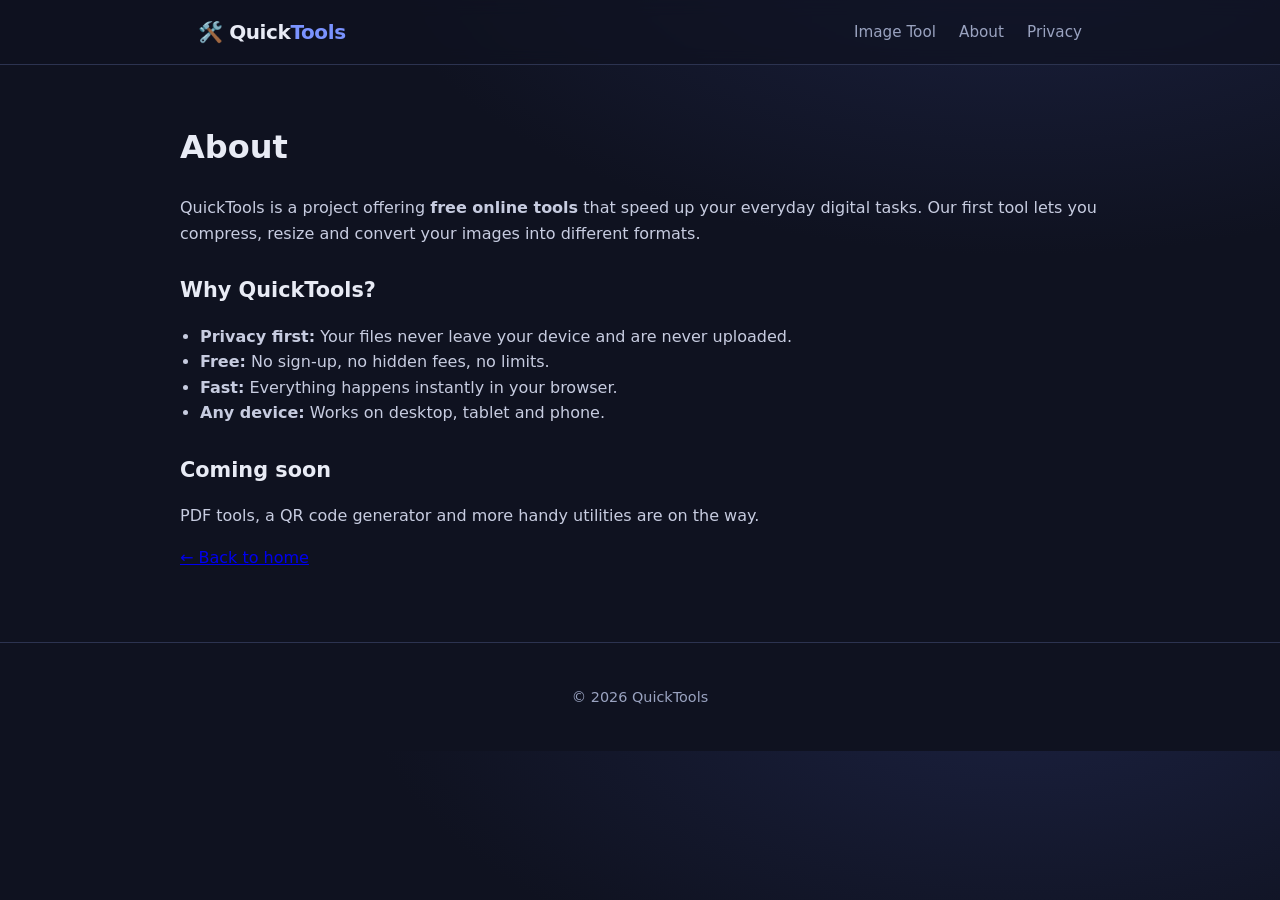
==== about.html @ f437619a "QuickTools: free in-browser image compressor/resizer/converter Co-Authored-By: Claude Opus 4.8 <nore" ====
<!DOCTYPE html>
<html lang="en">
<head>
  <meta charset="UTF-8" />
  <meta name="viewport" content="width=device-width, initial-scale=1.0" />
  <title>About | QuickTools</title>
  <meta name="description" content="QuickTools offers free online tools that make your everyday tasks easier. Fast, secure and runs in your browser." />
  <link rel="icon" href="data:image/svg+xml,<svg xmlns='http://www.w3.org/2000/svg' viewBox='0 0 100 100'><text y='.9em' font-size='90'>🛠️</text></svg>" />
  <link rel="stylesheet" href="styles.css" />
</head>
<body>
  <header class="site-header">
    <div class="container header-inner">
      <a class="logo" href="/">🛠️ Quick<span>Tools</span></a>
      <nav class="nav">
        <a href="/">Image Tool</a>
        <a href="about.html">About</a>
        <a href="privacy.html">Privacy</a>
      </nav>
    </div>
  </header>

  <main class="container content">
    <h1>About</h1>
    <p>
      QuickTools is a project offering <strong>free online tools</strong> that speed up your
      everyday digital tasks. Our first tool lets you compress, resize and convert your images
      into different formats.
    </p>

    <h2>Why QuickTools?</h2>
    <ul>
      <li><strong>Privacy first:</strong> Your files never leave your device and are never uploaded.</li>
      <li><strong>Free:</strong> No sign-up, no hidden fees, no limits.</li>
      <li><strong>Fast:</strong> Everything happens instantly in your browser.</li>
      <li><strong>Any device:</strong> Works on desktop, tablet and phone.</li>
    </ul>

    <h2>Coming soon</h2>
    <p>PDF tools, a QR code generator and more handy utilities are on the way.</p>

    <p><a href="/">← Back to home</a></p>
  </main>

  <footer class="site-footer">
    <div class="container">
      <p>© <span id="year"></span> QuickTools</p>
    </div>
  </footer>
  <script>document.getElementById("year").textContent = new Date().getFullYear();</script>
</body>
</html>
---- styles.css ----
:root {
  --bg: #0f1220;
  --surface: #181c2e;
  --surface-2: #20253c;
  --border: #2c3350;
  --text: #e8ebf5;
  --muted: #9aa3c0;
  --primary: #5b7cfa;
  --primary-2: #7a93ff;
  --accent: #34d399;
  --danger: #f87171;
  --radius: 14px;
  --shadow: 0 10px 30px rgba(0,0,0,.35);
}

* { box-sizing: border-box; }
html { scroll-behavior: smooth; }
body {
  margin: 0;
  font-family: system-ui, -apple-system, "Segoe UI", Roboto, Helvetica, Arial, sans-serif;
  background: radial-gradient(1200px 600px at 80% -10%, #1b2140 0%, var(--bg) 55%);
  color: var(--text);
  line-height: 1.6;
}

.container { width: 100%; max-width: 920px; margin: 0 auto; padding: 0 18px; }

/* Header */
.site-header {
  border-bottom: 1px solid var(--border);
  background: rgba(15,18,32,.7);
  backdrop-filter: blur(8px);
  position: sticky; top: 0; z-index: 20;
}
.header-inner { display: flex; align-items: center; justify-content: space-between; height: 64px; }
.logo { font-size: 1.25rem; font-weight: 800; color: var(--text); text-decoration: none; letter-spacing: -.02em; }
.logo span { color: var(--primary-2); }
.nav a { color: var(--muted); text-decoration: none; margin-left: 18px; font-size: .95rem; transition: color .15s; }
.nav a:hover { color: var(--text); }

/* Hero */
.hero { text-align: center; padding: 48px 0 24px; }
.hero h1 { font-size: clamp(1.6rem, 4vw, 2.4rem); margin: 0 0 12px; letter-spacing: -.02em; }
.subtitle { color: var(--muted); max-width: 640px; margin: 0 auto; font-size: 1.05rem; }
.subtitle strong { color: var(--text); }

/* Ad slots */
.ad-slot {
  min-height: 90px; margin: 22px 0; border: 1px dashed var(--border);
  border-radius: var(--radius); display: flex; align-items: center; justify-content: center;
  color: #555c7a; font-size: .85rem; background: rgba(255,255,255,.01);
}

/* Tool */
.tool {
  background: var(--surface); border: 1px solid var(--border);
  border-radius: var(--radius); padding: 22px; box-shadow: var(--shadow);
}
.controls { display: grid; grid-template-columns: repeat(auto-fit, minmax(180px, 1fr)); gap: 14px; margin-bottom: 18px; }
.control { display: flex; flex-direction: column; gap: 6px; }
.control label { font-size: .85rem; color: var(--muted); font-weight: 600; }
.control select, .control input[type="number"] {
  background: var(--surface-2); color: var(--text); border: 1px solid var(--border);
  border-radius: 10px; padding: 10px 12px; font-size: .95rem; outline: none;
}
.control select:focus, .control input:focus { border-color: var(--primary); }
.control input[type="range"] { accent-color: var(--primary); }
.control.hidden { display: none; }

/* Dropzone */
.dropzone {
  border: 2px dashed var(--border); border-radius: var(--radius);
  padding: 40px 20px; text-align: center; cursor: pointer;
  transition: border-color .15s, background .15s; background: var(--surface-2);
}
.dropzone:hover, .dropzone:focus, .dropzone.dragover { border-color: var(--primary); background: #232a45; outline: none; }
.dz-icon { font-size: 2.5rem; }
.dropzone p { margin: 6px 0; }
.dz-hint { color: var(--muted); font-size: .85rem; }

/* Actions */
.actions { display: flex; gap: 10px; flex-wrap: wrap; margin-top: 16px; }
.btn {
  border: 1px solid var(--border); background: var(--surface-2); color: var(--text);
  padding: 11px 18px; border-radius: 10px; font-size: .95rem; font-weight: 600;
  cursor: pointer; transition: transform .05s, background .15s, opacity .15s;
}
.btn:hover { background: #2a3150; }
.btn:active { transform: translateY(1px); }
.btn:disabled { opacity: .45; cursor: not-allowed; }
.btn-primary { background: var(--primary); border-color: var(--primary); color: #fff; }
.btn-primary:hover { background: var(--primary-2); }
.btn-ghost { background: transparent; }

/* Results */
.results { display: grid; grid-template-columns: repeat(auto-fill, minmax(220px, 1fr)); gap: 14px; margin-top: 20px; }
.result-card {
  background: var(--surface-2); border: 1px solid var(--border); border-radius: 12px;
  overflow: hidden; display: flex; flex-direction: column;
}
.result-card img { width: 100%; height: 140px; object-fit: cover; background: #0c0f1a; }
.result-body { padding: 12px; font-size: .85rem; }
.result-name { font-weight: 600; white-space: nowrap; overflow: hidden; text-overflow: ellipsis; }
.result-stats { color: var(--muted); margin: 6px 0 10px; }
.saving { color: var(--accent); font-weight: 700; }
.result-card .btn { width: 100%; text-align: center; padding: 8px; font-size: .85rem; }

.hidden { display: none !important; }

/* Content / SEO */
.content { padding: 36px 0; }
.content h2 { font-size: 1.3rem; margin: 28px 0 10px; }
.content p, .content li { color: #c7cce0; }
.content ul { padding-left: 20px; }
.faq details {
  background: var(--surface); border: 1px solid var(--border); border-radius: 10px;
  padding: 12px 16px; margin-bottom: 10px;
}
.faq summary { cursor: pointer; font-weight: 600; }
.faq details p { margin: 10px 0 0; color: var(--muted); }

/* Footer */
.site-footer { border-top: 1px solid var(--border); padding: 28px 0; margin-top: 20px; color: var(--muted); text-align: center; font-size: .9rem; }
.footer-links a { color: var(--muted); text-decoration: none; }
.footer-links a:hover { color: var(--text); }

@media (max-width: 480px) {
  .hero { padding: 32px 0 16px; }
  .nav a { margin-left: 12px; }
}
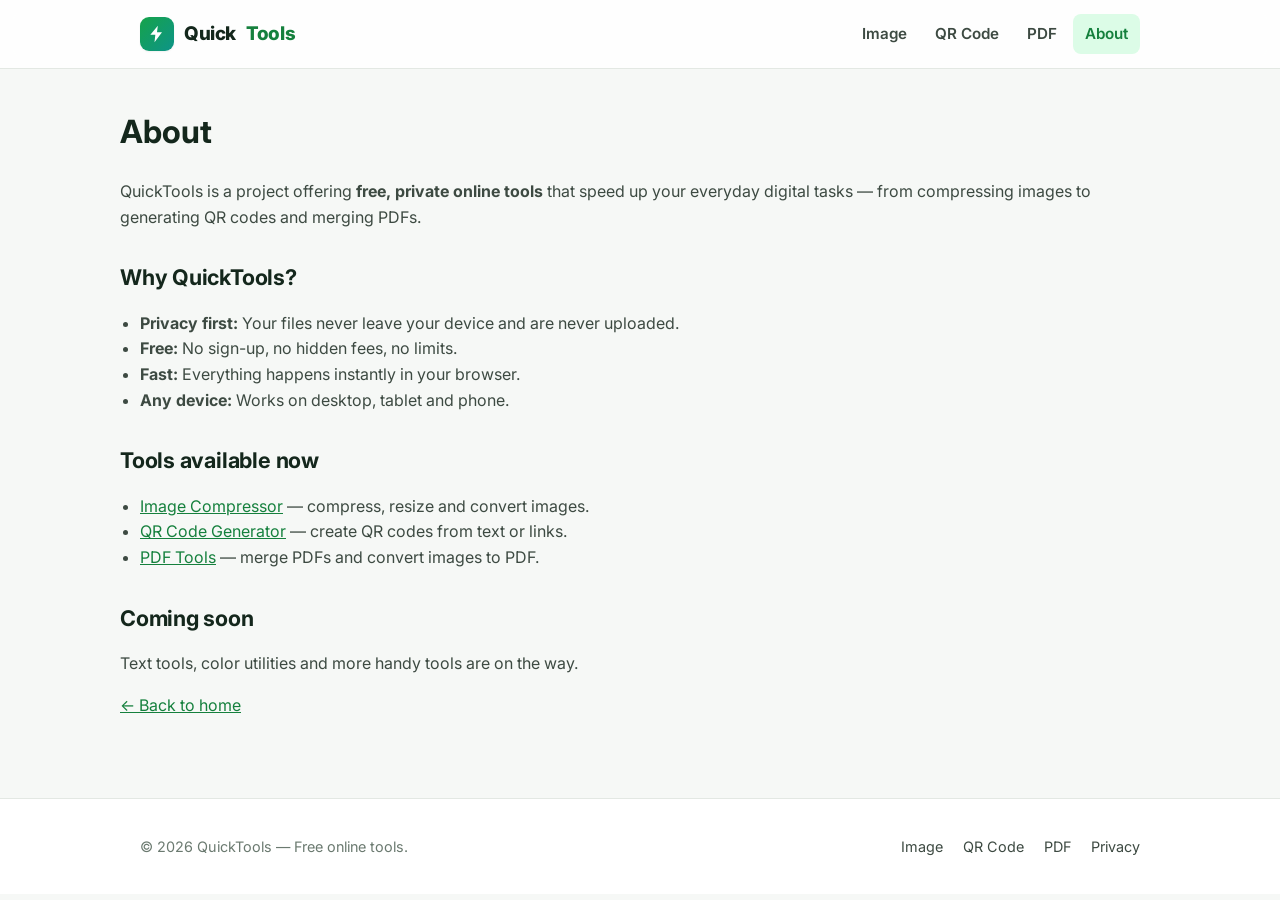
==== commit ba313904: "Redesign with original light theme; add QR + PDF tools, multi-tool layout Co-Authored-By: Claude Opu" ====
--- a/about.html
+++ b/about.html
@@ -4,18 +4,26 @@
   <meta charset="UTF-8" />
   <meta name="viewport" content="width=device-width, initial-scale=1.0" />
   <title>About | QuickTools</title>
-  <meta name="description" content="QuickTools offers free online tools that make your everyday tasks easier. Fast, secure and runs in your browser." />
-  <link rel="icon" href="data:image/svg+xml,<svg xmlns='http://www.w3.org/2000/svg' viewBox='0 0 100 100'><text y='.9em' font-size='90'>🛠️</text></svg>" />
+  <meta name="description" content="QuickTools offers free, private online tools — image compression, QR codes and PDF utilities — that run entirely in your browser." />
+  <link rel="canonical" href="https://guns0911.github.io/quicktools/about.html" />
+  <link rel="icon" href="data:image/svg+xml,<svg xmlns='http://www.w3.org/2000/svg' viewBox='0 0 24 24'><rect width='24' height='24' rx='6' fill='%2316a34a'/><path d='M13 4 6 13h5l-1 7 8-11h-5l1-5z' fill='white'/></svg>" />
+  <link rel="preconnect" href="https://fonts.googleapis.com" />
+  <link rel="preconnect" href="https://fonts.gstatic.com" crossorigin />
+  <link href="https://fonts.googleapis.com/css2?family=Inter:wght@400;500;600;700;800&display=swap" rel="stylesheet" />
   <link rel="stylesheet" href="styles.css" />
 </head>
 <body>
   <header class="site-header">
     <div class="container header-inner">
-      <a class="logo" href="/">🛠️ Quick<span>Tools</span></a>
+      <a class="logo" href="./">
+        <span class="mark"><svg viewBox="0 0 24 24" fill="currentColor"><path d="M13 2 4 13h6l-1 9 9-12h-6l1-8z"/></svg></span>
+        Quick<span>Tools</span>
+      </a>
       <nav class="nav">
-        <a href="/">Image Tool</a>
+        <a href="image.html">Image</a>
+        <a href="qr.html">QR Code</a>
+        <a href="pdf.html">PDF</a>
         <a href="about.html">About</a>
-        <a href="privacy.html">Privacy</a>
       </nav>
     </div>
   </header>
@@ -23,9 +31,8 @@
   <main class="container content">
     <h1>About</h1>
     <p>
-      QuickTools is a project offering <strong>free online tools</strong> that speed up your
-      everyday digital tasks. Our first tool lets you compress, resize and convert your images
-      into different formats.
+      QuickTools is a project offering <strong>free, private online tools</strong> that speed up
+      your everyday digital tasks — from compressing images to generating QR codes and merging PDFs.
     </p>
 
     <h2>Why QuickTools?</h2>
@@ -36,17 +43,30 @@
       <li><strong>Any device:</strong> Works on desktop, tablet and phone.</li>
     </ul>
 
+    <h2>Tools available now</h2>
+    <ul>
+      <li><a href="image.html">Image Compressor</a> — compress, resize and convert images.</li>
+      <li><a href="qr.html">QR Code Generator</a> — create QR codes from text or links.</li>
+      <li><a href="pdf.html">PDF Tools</a> — merge PDFs and convert images to PDF.</li>
+    </ul>
+
     <h2>Coming soon</h2>
-    <p>PDF tools, a QR code generator and more handy utilities are on the way.</p>
+    <p>Text tools, color utilities and more handy tools are on the way.</p>
 
-    <p><a href="/">← Back to home</a></p>
+    <p><a href="./">← Back to home</a></p>
   </main>
 
   <footer class="site-footer">
-    <div class="container">
-      <p>© <span id="year"></span> QuickTools</p>
+    <div class="container footer-inner">
+      <span>© <span data-year></span> QuickTools — Free online tools.</span>
+      <span class="footer-links">
+        <a href="image.html">Image</a>
+        <a href="qr.html">QR Code</a>
+        <a href="pdf.html">PDF</a>
+        <a href="privacy.html">Privacy</a>
+      </span>
     </div>
   </footer>
-  <script>document.getElementById("year").textContent = new Date().getFullYear();</script>
+  <script src="common.js"></script>
 </body>
 </html>
--- a/styles.css
+++ b/styles.css
@@ -1,130 +1,171 @@
+/* QuickTools — design system (original light theme) */
 :root {
-  --bg: #0f1220;
-  --surface: #181c2e;
-  --surface-2: #20253c;
-  --border: #2c3350;
-  --text: #e8ebf5;
-  --muted: #9aa3c0;
-  --primary: #5b7cfa;
-  --primary-2: #7a93ff;
-  --accent: #34d399;
-  --danger: #f87171;
-  --radius: 14px;
-  --shadow: 0 10px 30px rgba(0,0,0,.35);
+  --bg: #f6f8f6;
+  --surface: #ffffff;
+  --surface-soft: #f1f5f1;
+  --ink: #14271c;
+  --ink-soft: #3d4a42;
+  --muted: #6b7a70;
+  --border: #e3e8e3;
+  --brand: #16a34a;
+  --brand-dark: #15803d;
+  --brand-soft: #dcfce7;
+  --accent: #f59e0b;
+  --danger: #dc2626;
+  --radius: 16px;
+  --radius-sm: 10px;
+  --shadow-sm: 0 1px 2px rgba(20,39,28,.06);
+  --shadow: 0 8px 24px rgba(20,39,28,.08);
+  --shadow-lg: 0 16px 48px rgba(20,39,28,.12);
+  --maxw: 1040px;
 }
 
 * { box-sizing: border-box; }
-html { scroll-behavior: smooth; }
+html { scroll-behavior: smooth; -webkit-text-size-adjust: 100%; }
 body {
   margin: 0;
-  font-family: system-ui, -apple-system, "Segoe UI", Roboto, Helvetica, Arial, sans-serif;
-  background: radial-gradient(1200px 600px at 80% -10%, #1b2140 0%, var(--bg) 55%);
-  color: var(--text);
+  font-family: "Inter", system-ui, -apple-system, "Segoe UI", Roboto, sans-serif;
+  background: var(--bg);
+  color: var(--ink);
   line-height: 1.6;
+  -webkit-font-smoothing: antialiased;
 }
+a { color: var(--brand-dark); }
+.container { width: 100%; max-width: var(--maxw); margin: 0 auto; padding: 0 20px; }
+.muted { color: var(--muted); }
 
-.container { width: 100%; max-width: 920px; margin: 0 auto; padding: 0 18px; }
+/* ---------- Header ---------- */
+.site-header {
+  background: rgba(255,255,255,.85);
+  backdrop-filter: saturate(180%) blur(10px);
+  border-bottom: 1px solid var(--border);
+  position: sticky; top: 0; z-index: 30;
+}
+.header-inner { display: flex; align-items: center; justify-content: space-between; height: 68px; }
+.logo { display: inline-flex; align-items: center; gap: 10px; font-weight: 800; font-size: 1.18rem; color: var(--ink); text-decoration: none; letter-spacing: -.02em; }
+.logo .mark { width: 34px; height: 34px; border-radius: 9px; background: linear-gradient(135deg, var(--brand) 0%, #0d9488 100%); display: grid; place-items: center; color: #fff; box-shadow: var(--shadow-sm); }
+.logo .mark svg { width: 20px; height: 20px; }
+.logo span { color: var(--brand-dark); }
+.nav { display: flex; align-items: center; gap: 4px; }
+.nav a { color: var(--ink-soft); text-decoration: none; font-size: .95rem; font-weight: 600; padding: 8px 12px; border-radius: 8px; transition: background .15s, color .15s; }
+.nav a:hover { background: var(--surface-soft); color: var(--ink); }
+.nav a.active { color: var(--brand-dark); background: var(--brand-soft); }
 
-/* Header */
-.site-header {
-  border-bottom: 1px solid var(--border);
-  background: rgba(15,18,32,.7);
-  backdrop-filter: blur(8px);
-  position: sticky; top: 0; z-index: 20;
+/* ---------- Hero ---------- */
+.hero { text-align: center; padding: 64px 0 36px; }
+.hero .eyebrow { display: inline-block; font-size: .8rem; font-weight: 700; letter-spacing: .04em; text-transform: uppercase; color: var(--brand-dark); background: var(--brand-soft); padding: 6px 14px; border-radius: 999px; margin-bottom: 18px; }
+.hero h1 { font-size: clamp(1.9rem, 5vw, 3rem); line-height: 1.12; margin: 0 0 16px; letter-spacing: -.03em; }
+.hero h1 .hl { background: linear-gradient(120deg, var(--brand) 0%, #0d9488 100%); -webkit-background-clip: text; background-clip: text; color: transparent; }
+.hero .subtitle { color: var(--ink-soft); max-width: 620px; margin: 0 auto; font-size: 1.1rem; }
+.hero .cta-row { margin-top: 26px; display: flex; gap: 12px; justify-content: center; flex-wrap: wrap; }
+
+/* ---------- Tool grid (home) ---------- */
+.section-title { text-align: center; margin: 8px 0 6px; font-size: 1.5rem; letter-spacing: -.02em; }
+.section-sub { text-align: center; color: var(--muted); margin: 0 0 28px; }
+.tool-grid { display: grid; grid-template-columns: repeat(auto-fit, minmax(240px, 1fr)); gap: 18px; }
+.tool-card {
+  background: var(--surface); border: 1px solid var(--border); border-radius: var(--radius);
+  padding: 24px; text-decoration: none; color: inherit; box-shadow: var(--shadow-sm);
+  transition: transform .15s ease, box-shadow .15s ease, border-color .15s;
+  display: flex; flex-direction: column; gap: 10px;
 }
-.header-inner { display: flex; align-items: center; justify-content: space-between; height: 64px; }
-.logo { font-size: 1.25rem; font-weight: 800; color: var(--text); text-decoration: none; letter-spacing: -.02em; }
-.logo span { color: var(--primary-2); }
-.nav a { color: var(--muted); text-decoration: none; margin-left: 18px; font-size: .95rem; transition: color .15s; }
-.nav a:hover { color: var(--text); }
+.tool-card:hover { transform: translateY(-4px); box-shadow: var(--shadow-lg); border-color: #cfe9d8; }
+.tool-card .ticon { width: 48px; height: 48px; border-radius: 12px; background: var(--brand-soft); color: var(--brand-dark); display: grid; place-items: center; font-size: 1.5rem; }
+.tool-card h3 { margin: 6px 0 0; font-size: 1.15rem; }
+.tool-card p { margin: 0; color: var(--muted); font-size: .95rem; }
+.tool-card .go { margin-top: auto; color: var(--brand-dark); font-weight: 700; font-size: .9rem; }
+.tool-card.soon { opacity: .65; pointer-events: none; }
+.badge-soon { font-size: .7rem; font-weight: 700; color: var(--accent); border: 1px solid #fde68a; background: #fffbeb; padding: 2px 8px; border-radius: 999px; align-self: flex-start; }
 
-/* Hero */
-.hero { text-align: center; padding: 48px 0 24px; }
-.hero h1 { font-size: clamp(1.6rem, 4vw, 2.4rem); margin: 0 0 12px; letter-spacing: -.02em; }
-.subtitle { color: var(--muted); max-width: 640px; margin: 0 auto; font-size: 1.05rem; }
-.subtitle strong { color: var(--text); }
+/* ---------- Feature strip ---------- */
+.features { display: grid; grid-template-columns: repeat(auto-fit, minmax(200px, 1fr)); gap: 18px; margin: 14px 0; }
+.feature { background: var(--surface); border: 1px solid var(--border); border-radius: var(--radius); padding: 20px; }
+.feature .fi { font-size: 1.4rem; }
+.feature h4 { margin: 8px 0 4px; font-size: 1rem; }
+.feature p { margin: 0; color: var(--muted); font-size: .9rem; }
 
-/* Ad slots */
-.ad-slot {
-  min-height: 90px; margin: 22px 0; border: 1px dashed var(--border);
-  border-radius: var(--radius); display: flex; align-items: center; justify-content: center;
-  color: #555c7a; font-size: .85rem; background: rgba(255,255,255,.01);
+/* ---------- Page section spacing ---------- */
+.section { padding: 40px 0; }
+.section.alt { background: var(--surface-soft); border-top: 1px solid var(--border); border-bottom: 1px solid var(--border); }
+
+/* ---------- Ad slots ---------- */
+.ad-slot { min-height: 90px; margin: 26px 0; border: 1px dashed var(--border); border-radius: var(--radius); display: flex; align-items: center; justify-content: center; color: #aab4ac; font-size: .8rem; background: var(--surface); }
+
+/* ---------- Tool panel ---------- */
+.tool-head { text-align: center; padding: 48px 0 8px; }
+.tool-head h1 { font-size: clamp(1.6rem, 4vw, 2.2rem); margin: 0 0 10px; letter-spacing: -.02em; }
+.tool-head p { color: var(--ink-soft); max-width: 600px; margin: 0 auto; }
+.panel { background: var(--surface); border: 1px solid var(--border); border-radius: var(--radius); padding: 24px; box-shadow: var(--shadow); }
+
+.controls { display: grid; grid-template-columns: repeat(auto-fit, minmax(180px, 1fr)); gap: 16px; margin-bottom: 18px; }
+.control { display: flex; flex-direction: column; gap: 7px; }
+.control label { font-size: .82rem; color: var(--ink-soft); font-weight: 700; }
+.control select, .control input[type="text"], .control input[type="number"], .control textarea {
+  background: var(--surface); color: var(--ink); border: 1px solid var(--border);
+  border-radius: var(--radius-sm); padding: 11px 12px; font-size: .95rem; font-family: inherit; outline: none;
+  transition: border-color .15s, box-shadow .15s;
 }
-
-/* Tool */
-.tool {
-  background: var(--surface); border: 1px solid var(--border);
-  border-radius: var(--radius); padding: 22px; box-shadow: var(--shadow);
-}
-.controls { display: grid; grid-template-columns: repeat(auto-fit, minmax(180px, 1fr)); gap: 14px; margin-bottom: 18px; }
-.control { display: flex; flex-direction: column; gap: 6px; }
-.control label { font-size: .85rem; color: var(--muted); font-weight: 600; }
-.control select, .control input[type="number"] {
-  background: var(--surface-2); color: var(--text); border: 1px solid var(--border);
-  border-radius: 10px; padding: 10px 12px; font-size: .95rem; outline: none;
-}
-.control select:focus, .control input:focus { border-color: var(--primary); }
-.control input[type="range"] { accent-color: var(--primary); }
+.control textarea { resize: vertical; min-height: 96px; }
+.control select:focus, .control input:focus, .control textarea:focus { border-color: var(--brand); box-shadow: 0 0 0 3px var(--brand-soft); }
+.control input[type="range"] { accent-color: var(--brand); }
+.control input[type="color"] { width: 100%; height: 42px; border: 1px solid var(--border); border-radius: var(--radius-sm); background: var(--surface); cursor: pointer; padding: 4px; }
 .control.hidden { display: none; }
+.row { display: flex; gap: 14px; flex-wrap: wrap; }
+.row > .control { flex: 1; min-width: 140px; }
 
 /* Dropzone */
-.dropzone {
-  border: 2px dashed var(--border); border-radius: var(--radius);
-  padding: 40px 20px; text-align: center; cursor: pointer;
-  transition: border-color .15s, background .15s; background: var(--surface-2);
-}
-.dropzone:hover, .dropzone:focus, .dropzone.dragover { border-color: var(--primary); background: #232a45; outline: none; }
-.dz-icon { font-size: 2.5rem; }
+.dropzone { border: 2px dashed var(--border); border-radius: var(--radius); padding: 44px 20px; text-align: center; cursor: pointer; background: var(--surface-soft); transition: border-color .15s, background .15s; }
+.dropzone:hover, .dropzone:focus, .dropzone.dragover { border-color: var(--brand); background: var(--brand-soft); outline: none; }
+.dz-icon { font-size: 2.6rem; }
 .dropzone p { margin: 6px 0; }
 .dz-hint { color: var(--muted); font-size: .85rem; }
 
-/* Actions */
-.actions { display: flex; gap: 10px; flex-wrap: wrap; margin-top: 16px; }
-.btn {
-  border: 1px solid var(--border); background: var(--surface-2); color: var(--text);
-  padding: 11px 18px; border-radius: 10px; font-size: .95rem; font-weight: 600;
-  cursor: pointer; transition: transform .05s, background .15s, opacity .15s;
-}
-.btn:hover { background: #2a3150; }
+/* Buttons */
+.btn { border: 1px solid var(--border); background: var(--surface); color: var(--ink); padding: 12px 20px; border-radius: var(--radius-sm); font-size: .95rem; font-weight: 700; font-family: inherit; cursor: pointer; transition: transform .05s, background .15s, box-shadow .15s, opacity .15s; text-decoration: none; display: inline-flex; align-items: center; gap: 8px; }
+.btn:hover { background: var(--surface-soft); }
 .btn:active { transform: translateY(1px); }
 .btn:disabled { opacity: .45; cursor: not-allowed; }
-.btn-primary { background: var(--primary); border-color: var(--primary); color: #fff; }
-.btn-primary:hover { background: var(--primary-2); }
-.btn-ghost { background: transparent; }
+.btn-primary { background: var(--brand); border-color: var(--brand); color: #fff; box-shadow: var(--shadow-sm); }
+.btn-primary:hover { background: var(--brand-dark); }
+.btn-ghost { background: transparent; border-color: transparent; color: var(--ink-soft); }
+.btn-lg { padding: 14px 26px; font-size: 1rem; }
+.actions { display: flex; gap: 10px; flex-wrap: wrap; margin-top: 18px; }
 
 /* Results */
-.results { display: grid; grid-template-columns: repeat(auto-fill, minmax(220px, 1fr)); gap: 14px; margin-top: 20px; }
-.result-card {
-  background: var(--surface-2); border: 1px solid var(--border); border-radius: 12px;
-  overflow: hidden; display: flex; flex-direction: column;
-}
-.result-card img { width: 100%; height: 140px; object-fit: cover; background: #0c0f1a; }
-.result-body { padding: 12px; font-size: .85rem; }
-.result-name { font-weight: 600; white-space: nowrap; overflow: hidden; text-overflow: ellipsis; }
-.result-stats { color: var(--muted); margin: 6px 0 10px; }
-.saving { color: var(--accent); font-weight: 700; }
-.result-card .btn { width: 100%; text-align: center; padding: 8px; font-size: .85rem; }
+.results { display: grid; grid-template-columns: repeat(auto-fill, minmax(220px, 1fr)); gap: 16px; margin-top: 22px; }
+.result-card { background: var(--surface); border: 1px solid var(--border); border-radius: 12px; overflow: hidden; display: flex; flex-direction: column; box-shadow: var(--shadow-sm); }
+.result-card img { width: 100%; height: 150px; object-fit: cover; background: var(--surface-soft); }
+.result-body { padding: 14px; font-size: .85rem; }
+.result-name { font-weight: 700; white-space: nowrap; overflow: hidden; text-overflow: ellipsis; }
+.result-stats { color: var(--muted); margin: 6px 0 12px; }
+.saving { color: var(--brand-dark); font-weight: 800; }
+.result-card .btn { width: 100%; justify-content: center; padding: 9px; font-size: .85rem; }
+
+/* QR output */
+.qr-output { display: flex; flex-direction: column; align-items: center; gap: 16px; margin-top: 22px; }
+.qr-frame { background: #fff; border: 1px solid var(--border); border-radius: var(--radius); padding: 20px; box-shadow: var(--shadow-sm); }
+.qr-frame canvas, .qr-frame img { display: block; }
 
 .hidden { display: none !important; }
 
-/* Content / SEO */
-.content { padding: 36px 0; }
-.content h2 { font-size: 1.3rem; margin: 28px 0 10px; }
-.content p, .content li { color: #c7cce0; }
+/* ---------- Content / SEO / FAQ ---------- */
+.content { padding: 16px 0 40px; }
+.content h2 { font-size: 1.35rem; margin: 30px 0 10px; letter-spacing: -.01em; }
+.content p, .content li { color: var(--ink-soft); }
 .content ul { padding-left: 20px; }
-.faq details {
-  background: var(--surface); border: 1px solid var(--border); border-radius: 10px;
-  padding: 12px 16px; margin-bottom: 10px;
-}
-.faq summary { cursor: pointer; font-weight: 600; }
+.faq details { background: var(--surface); border: 1px solid var(--border); border-radius: 12px; padding: 14px 18px; margin-bottom: 10px; box-shadow: var(--shadow-sm); }
+.faq summary { cursor: pointer; font-weight: 700; }
 .faq details p { margin: 10px 0 0; color: var(--muted); }
 
-/* Footer */
-.site-footer { border-top: 1px solid var(--border); padding: 28px 0; margin-top: 20px; color: var(--muted); text-align: center; font-size: .9rem; }
-.footer-links a { color: var(--muted); text-decoration: none; }
-.footer-links a:hover { color: var(--text); }
+/* ---------- Footer ---------- */
+.site-footer { border-top: 1px solid var(--border); background: var(--surface); padding: 36px 0; margin-top: 24px; }
+.footer-inner { display: flex; justify-content: space-between; align-items: center; gap: 16px; flex-wrap: wrap; color: var(--muted); font-size: .9rem; }
+.footer-links a { color: var(--ink-soft); text-decoration: none; margin-left: 16px; }
+.footer-links a:hover { color: var(--brand-dark); }
 
-@media (max-width: 480px) {
-  .hero { padding: 32px 0 16px; }
-  .nav a { margin-left: 12px; }
+@media (max-width: 560px) {
+  .hero { padding: 44px 0 24px; }
+  .nav a { padding: 8px 9px; font-size: .9rem; }
+  .footer-inner { flex-direction: column; text-align: center; }
+  .footer-links a { margin: 0 8px; }
 }
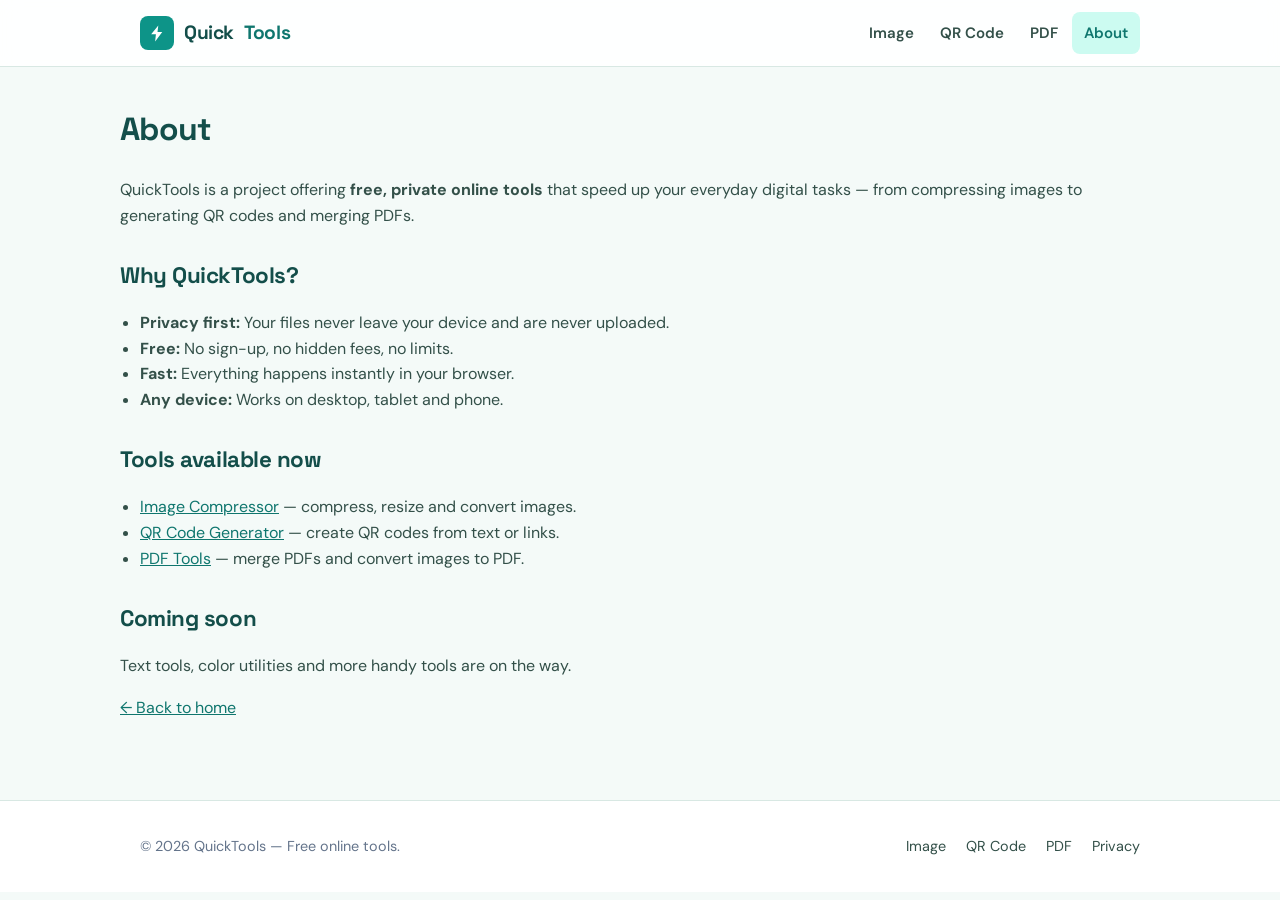
==== commit 8ae0891d: "Revamp design per UI/UX Pro Max: teal+orange palette, Space Grotesk/DM Sans, SVG icons, flat style C" ====
--- a/about.html
+++ b/about.html
@@ -6,10 +6,10 @@
   <title>About | QuickTools</title>
   <meta name="description" content="QuickTools offers free, private online tools — image compression, QR codes and PDF utilities — that run entirely in your browser." />
   <link rel="canonical" href="https://guns0911.github.io/quicktools/about.html" />
-  <link rel="icon" href="data:image/svg+xml,<svg xmlns='http://www.w3.org/2000/svg' viewBox='0 0 24 24'><rect width='24' height='24' rx='6' fill='%2316a34a'/><path d='M13 4 6 13h5l-1 7 8-11h-5l1-5z' fill='white'/></svg>" />
+  <link rel="icon" href="data:image/svg+xml,<svg xmlns='http://www.w3.org/2000/svg' viewBox='0 0 24 24'><rect width='24' height='24' rx='6' fill='%230d9488'/><path d='M13 4 6 13h5l-1 7 8-11h-5l1-5z' fill='white'/></svg>" />
   <link rel="preconnect" href="https://fonts.googleapis.com" />
   <link rel="preconnect" href="https://fonts.gstatic.com" crossorigin />
-  <link href="https://fonts.googleapis.com/css2?family=Inter:wght@400;500;600;700;800&display=swap" rel="stylesheet" />
+  <link href="https://fonts.googleapis.com/css2?family=DM+Sans:wght@400;500;700&family=Space+Grotesk:wght@500;600;700&display=swap" rel="stylesheet" />
   <link rel="stylesheet" href="styles.css" />
 </head>
 <body>
--- a/styles.css
+++ b/styles.css
@@ -1,101 +1,121 @@
-/* QuickTools — design system (original light theme) */
+/* QuickTools — design system
+   Grounded in UI/UX Pro Max recommendations for "Productivity Tool":
+   Style: Flat Design + Micro-interactions + Minimalism
+   Color: Teal focus (#0D9488) + action orange (#EA580C)
+   Type:  Space Grotesk (headings) + DM Sans (body) — "Tech Startup" pairing
+*/
 :root {
-  --bg: #f6f8f6;
+  --font-head: "Space Grotesk", system-ui, -apple-system, "Segoe UI", sans-serif;
+  --font-body: "DM Sans", system-ui, -apple-system, "Segoe UI", Roboto, sans-serif;
+
+  --bg: #f4faf8;
   --surface: #ffffff;
-  --surface-soft: #f1f5f1;
-  --ink: #14271c;
-  --ink-soft: #3d4a42;
-  --muted: #6b7a70;
-  --border: #e3e8e3;
-  --brand: #16a34a;
-  --brand-dark: #15803d;
-  --brand-soft: #dcfce7;
-  --accent: #f59e0b;
+  --surface-soft: #e8f1f4;
+  --ink: #134e4a;
+  --ink-soft: #335049;
+  --muted: #64748b;
+  --border: #d8e8e3;
+
+  --brand: #0d9488;
+  --brand-dark: #0f766e;
+  --brand-soft: #ccfbf1;
+
+  --accent: #ea580c;
+  --accent-dark: #c2410c;
+  --accent-soft: #ffedd5;
+
   --danger: #dc2626;
-  --radius: 16px;
-  --radius-sm: 10px;
-  --shadow-sm: 0 1px 2px rgba(20,39,28,.06);
-  --shadow: 0 8px 24px rgba(20,39,28,.08);
-  --shadow-lg: 0 16px 48px rgba(20,39,28,.12);
+
+  --radius: 14px;
+  --radius-sm: 9px;
+  /* Flat design: minimal, functional elevation only */
+  --shadow-sm: 0 1px 2px rgba(19,78,74,.06);
+  --shadow: 0 6px 18px rgba(19,78,74,.07);
+  --shadow-lg: 0 14px 40px rgba(19,78,74,.10);
   --maxw: 1040px;
+  --ease: 180ms cubic-bezier(.2,.7,.3,1);
 }
 
 * { box-sizing: border-box; }
 html { scroll-behavior: smooth; -webkit-text-size-adjust: 100%; }
 body {
   margin: 0;
-  font-family: "Inter", system-ui, -apple-system, "Segoe UI", Roboto, sans-serif;
+  font-family: var(--font-body);
   background: var(--bg);
   color: var(--ink);
   line-height: 1.6;
   -webkit-font-smoothing: antialiased;
 }
+h1, h2, h3, h4, .logo, .section-title { font-family: var(--font-head); font-weight: 700; letter-spacing: -.02em; }
 a { color: var(--brand-dark); }
 .container { width: 100%; max-width: var(--maxw); margin: 0 auto; padding: 0 20px; }
 .muted { color: var(--muted); }
 
 /* ---------- Header ---------- */
 .site-header {
-  background: rgba(255,255,255,.85);
+  background: rgba(255,255,255,.88);
   backdrop-filter: saturate(180%) blur(10px);
   border-bottom: 1px solid var(--border);
   position: sticky; top: 0; z-index: 30;
 }
-.header-inner { display: flex; align-items: center; justify-content: space-between; height: 68px; }
-.logo { display: inline-flex; align-items: center; gap: 10px; font-weight: 800; font-size: 1.18rem; color: var(--ink); text-decoration: none; letter-spacing: -.02em; }
-.logo .mark { width: 34px; height: 34px; border-radius: 9px; background: linear-gradient(135deg, var(--brand) 0%, #0d9488 100%); display: grid; place-items: center; color: #fff; box-shadow: var(--shadow-sm); }
-.logo .mark svg { width: 20px; height: 20px; }
+.header-inner { display: flex; align-items: center; justify-content: space-between; height: 66px; }
+.logo { display: inline-flex; align-items: center; gap: 10px; font-size: 1.2rem; color: var(--ink); text-decoration: none; }
+.logo .mark { width: 34px; height: 34px; border-radius: 8px; background: var(--brand); display: grid; place-items: center; color: #fff; }
+.logo .mark svg { width: 19px; height: 19px; }
 .logo span { color: var(--brand-dark); }
-.nav { display: flex; align-items: center; gap: 4px; }
-.nav a { color: var(--ink-soft); text-decoration: none; font-size: .95rem; font-weight: 600; padding: 8px 12px; border-radius: 8px; transition: background .15s, color .15s; }
+.nav { display: flex; align-items: center; gap: 2px; }
+.nav a { color: var(--ink-soft); text-decoration: none; font-size: .94rem; font-weight: 600; padding: 9px 12px; border-radius: 8px; transition: background var(--ease), color var(--ease); }
 .nav a:hover { background: var(--surface-soft); color: var(--ink); }
 .nav a.active { color: var(--brand-dark); background: var(--brand-soft); }
 
 /* ---------- Hero ---------- */
-.hero { text-align: center; padding: 64px 0 36px; }
-.hero .eyebrow { display: inline-block; font-size: .8rem; font-weight: 700; letter-spacing: .04em; text-transform: uppercase; color: var(--brand-dark); background: var(--brand-soft); padding: 6px 14px; border-radius: 999px; margin-bottom: 18px; }
-.hero h1 { font-size: clamp(1.9rem, 5vw, 3rem); line-height: 1.12; margin: 0 0 16px; letter-spacing: -.03em; }
-.hero h1 .hl { background: linear-gradient(120deg, var(--brand) 0%, #0d9488 100%); -webkit-background-clip: text; background-clip: text; color: transparent; }
-.hero .subtitle { color: var(--ink-soft); max-width: 620px; margin: 0 auto; font-size: 1.1rem; }
-.hero .cta-row { margin-top: 26px; display: flex; gap: 12px; justify-content: center; flex-wrap: wrap; }
+.hero { text-align: center; padding: 66px 0 36px; }
+.hero .eyebrow { display: inline-flex; align-items: center; gap: 7px; font-size: .78rem; font-weight: 700; letter-spacing: .03em; text-transform: uppercase; color: var(--brand-dark); background: var(--brand-soft); padding: 6px 14px; border-radius: 999px; margin-bottom: 18px; }
+.hero h1 { font-size: clamp(2rem, 5.5vw, 3.1rem); line-height: 1.1; margin: 0 0 16px; }
+.hero h1 .hl { color: var(--brand); }
+.hero .subtitle { color: var(--ink-soft); max-width: 600px; margin: 0 auto; font-size: 1.08rem; }
+.hero .cta-row { margin-top: 28px; display: flex; gap: 12px; justify-content: center; flex-wrap: wrap; }
 
 /* ---------- Tool grid (home) ---------- */
-.section-title { text-align: center; margin: 8px 0 6px; font-size: 1.5rem; letter-spacing: -.02em; }
-.section-sub { text-align: center; color: var(--muted); margin: 0 0 28px; }
+.section-title { text-align: center; margin: 8px 0 6px; font-size: 1.55rem; }
+.section-sub { text-align: center; color: var(--muted); margin: 0 0 30px; }
 .tool-grid { display: grid; grid-template-columns: repeat(auto-fit, minmax(240px, 1fr)); gap: 18px; }
 .tool-card {
   background: var(--surface); border: 1px solid var(--border); border-radius: var(--radius);
   padding: 24px; text-decoration: none; color: inherit; box-shadow: var(--shadow-sm);
-  transition: transform .15s ease, box-shadow .15s ease, border-color .15s;
+  transition: transform var(--ease), box-shadow var(--ease), border-color var(--ease);
   display: flex; flex-direction: column; gap: 10px;
 }
-.tool-card:hover { transform: translateY(-4px); box-shadow: var(--shadow-lg); border-color: #cfe9d8; }
-.tool-card .ticon { width: 48px; height: 48px; border-radius: 12px; background: var(--brand-soft); color: var(--brand-dark); display: grid; place-items: center; font-size: 1.5rem; }
-.tool-card h3 { margin: 6px 0 0; font-size: 1.15rem; }
-.tool-card p { margin: 0; color: var(--muted); font-size: .95rem; }
-.tool-card .go { margin-top: auto; color: var(--brand-dark); font-weight: 700; font-size: .9rem; }
-.tool-card.soon { opacity: .65; pointer-events: none; }
-.badge-soon { font-size: .7rem; font-weight: 700; color: var(--accent); border: 1px solid #fde68a; background: #fffbeb; padding: 2px 8px; border-radius: 999px; align-self: flex-start; }
+.tool-card:hover { transform: translateY(-3px); box-shadow: var(--shadow); border-color: var(--brand); }
+.tool-card .ticon { width: 48px; height: 48px; border-radius: 11px; background: var(--brand-soft); color: var(--brand-dark); display: grid; place-items: center; }
+.tool-card .ticon svg { width: 26px; height: 26px; }
+.tool-card h3 { margin: 6px 0 0; font-size: 1.16rem; }
+.tool-card p { margin: 0; color: var(--muted); font-size: .94rem; }
+.tool-card .go { margin-top: auto; color: var(--accent-dark); font-weight: 700; font-size: .9rem; }
+.tool-card.soon { opacity: .7; pointer-events: none; }
+.tool-card.soon .ticon { background: var(--surface-soft); color: var(--muted); }
+.badge-soon { font-size: .68rem; font-weight: 700; color: var(--accent-dark); border: 1px solid var(--accent-soft); background: #fff7ed; padding: 2px 9px; border-radius: 999px; align-self: flex-start; }
 
 /* ---------- Feature strip ---------- */
 .features { display: grid; grid-template-columns: repeat(auto-fit, minmax(200px, 1fr)); gap: 18px; margin: 14px 0; }
-.feature { background: var(--surface); border: 1px solid var(--border); border-radius: var(--radius); padding: 20px; }
-.feature .fi { font-size: 1.4rem; }
-.feature h4 { margin: 8px 0 4px; font-size: 1rem; }
+.feature { background: var(--surface); border: 1px solid var(--border); border-radius: var(--radius); padding: 22px; }
+.feature .fi { width: 38px; height: 38px; border-radius: 10px; background: var(--accent-soft); color: var(--accent-dark); display: grid; place-items: center; }
+.feature .fi svg { width: 21px; height: 21px; }
+.feature h4 { margin: 12px 0 4px; font-size: 1rem; }
 .feature p { margin: 0; color: var(--muted); font-size: .9rem; }
 
-/* ---------- Page section spacing ---------- */
-.section { padding: 40px 0; }
+/* ---------- Sections ---------- */
+.section { padding: 42px 0; }
 .section.alt { background: var(--surface-soft); border-top: 1px solid var(--border); border-bottom: 1px solid var(--border); }
 
 /* ---------- Ad slots ---------- */
-.ad-slot { min-height: 90px; margin: 26px 0; border: 1px dashed var(--border); border-radius: var(--radius); display: flex; align-items: center; justify-content: center; color: #aab4ac; font-size: .8rem; background: var(--surface); }
+.ad-slot { min-height: 90px; margin: 26px 0; border: 1px dashed var(--border); border-radius: var(--radius); display: flex; align-items: center; justify-content: center; color: #9fb3ad; font-size: .8rem; background: var(--surface); }
 
 /* ---------- Tool panel ---------- */
-.tool-head { text-align: center; padding: 48px 0 8px; }
-.tool-head h1 { font-size: clamp(1.6rem, 4vw, 2.2rem); margin: 0 0 10px; letter-spacing: -.02em; }
+.tool-head { text-align: center; padding: 50px 0 8px; }
+.tool-head h1 { font-size: clamp(1.7rem, 4vw, 2.3rem); margin: 0 0 10px; }
 .tool-head p { color: var(--ink-soft); max-width: 600px; margin: 0 auto; }
-.panel { background: var(--surface); border: 1px solid var(--border); border-radius: var(--radius); padding: 24px; box-shadow: var(--shadow); }
+.panel { background: var(--surface); border: 1px solid var(--border); border-radius: var(--radius); padding: 24px; box-shadow: var(--shadow-sm); }
 
 .controls { display: grid; grid-template-columns: repeat(auto-fit, minmax(180px, 1fr)); gap: 16px; margin-bottom: 18px; }
 .control { display: flex; flex-direction: column; gap: 7px; }
@@ -103,30 +123,33 @@
 .control select, .control input[type="text"], .control input[type="number"], .control textarea {
   background: var(--surface); color: var(--ink); border: 1px solid var(--border);
   border-radius: var(--radius-sm); padding: 11px 12px; font-size: .95rem; font-family: inherit; outline: none;
-  transition: border-color .15s, box-shadow .15s;
+  transition: border-color var(--ease), box-shadow var(--ease);
 }
 .control textarea { resize: vertical; min-height: 96px; }
 .control select:focus, .control input:focus, .control textarea:focus { border-color: var(--brand); box-shadow: 0 0 0 3px var(--brand-soft); }
 .control input[type="range"] { accent-color: var(--brand); }
 .control input[type="color"] { width: 100%; height: 42px; border: 1px solid var(--border); border-radius: var(--radius-sm); background: var(--surface); cursor: pointer; padding: 4px; }
 .control.hidden { display: none; }
-.row { display: flex; gap: 14px; flex-wrap: wrap; }
-.row > .control { flex: 1; min-width: 140px; }
 
 /* Dropzone */
-.dropzone { border: 2px dashed var(--border); border-radius: var(--radius); padding: 44px 20px; text-align: center; cursor: pointer; background: var(--surface-soft); transition: border-color .15s, background .15s; }
+.dropzone { border: 2px dashed var(--border); border-radius: var(--radius); padding: 44px 20px; text-align: center; cursor: pointer; background: var(--surface-soft); transition: border-color var(--ease), background var(--ease); }
 .dropzone:hover, .dropzone:focus, .dropzone.dragover { border-color: var(--brand); background: var(--brand-soft); outline: none; }
-.dz-icon { font-size: 2.6rem; }
-.dropzone p { margin: 6px 0; }
+.dz-icon { color: var(--brand-dark); display: inline-flex; }
+.dz-icon svg { width: 44px; height: 44px; }
+.dropzone p { margin: 8px 0; }
 .dz-hint { color: var(--muted); font-size: .85rem; }
 
-/* Buttons */
-.btn { border: 1px solid var(--border); background: var(--surface); color: var(--ink); padding: 12px 20px; border-radius: var(--radius-sm); font-size: .95rem; font-weight: 700; font-family: inherit; cursor: pointer; transition: transform .05s, background .15s, box-shadow .15s, opacity .15s; text-decoration: none; display: inline-flex; align-items: center; gap: 8px; }
+/* Buttons — min 44px tall for touch (UX guideline) */
+.btn { border: 1px solid var(--border); background: var(--surface); color: var(--ink); min-height: 44px; padding: 11px 20px; border-radius: var(--radius-sm); font-size: .95rem; font-weight: 700; font-family: var(--font-head); letter-spacing: -.01em; cursor: pointer; transition: transform 80ms, background var(--ease), box-shadow var(--ease), opacity var(--ease); text-decoration: none; display: inline-flex; align-items: center; justify-content: center; gap: 8px; }
 .btn:hover { background: var(--surface-soft); }
 .btn:active { transform: translateY(1px); }
+.btn:focus-visible { outline: none; box-shadow: 0 0 0 3px var(--brand-soft); }
 .btn:disabled { opacity: .45; cursor: not-allowed; }
-.btn-primary { background: var(--brand); border-color: var(--brand); color: #fff; box-shadow: var(--shadow-sm); }
+.btn-primary { background: var(--brand); border-color: var(--brand); color: #fff; }
 .btn-primary:hover { background: var(--brand-dark); }
+.btn-accent { background: var(--accent); border-color: var(--accent); color: #fff; }
+.btn-accent:hover { background: var(--accent-dark); }
+.btn-accent:focus-visible { box-shadow: 0 0 0 3px var(--accent-soft); }
 .btn-ghost { background: transparent; border-color: transparent; color: var(--ink-soft); }
 .btn-lg { padding: 14px 26px; font-size: 1rem; }
 .actions { display: flex; gap: 10px; flex-wrap: wrap; margin-top: 18px; }
@@ -139,7 +162,7 @@
 .result-name { font-weight: 700; white-space: nowrap; overflow: hidden; text-overflow: ellipsis; }
 .result-stats { color: var(--muted); margin: 6px 0 12px; }
 .saving { color: var(--brand-dark); font-weight: 800; }
-.result-card .btn { width: 100%; justify-content: center; padding: 9px; font-size: .85rem; }
+.result-card .btn { width: 100%; padding: 9px; font-size: .85rem; min-height: 40px; }
 
 /* QR output */
 .qr-output { display: flex; flex-direction: column; align-items: center; gap: 16px; margin-top: 22px; }
@@ -150,22 +173,27 @@
 
 /* ---------- Content / SEO / FAQ ---------- */
 .content { padding: 16px 0 40px; }
-.content h2 { font-size: 1.35rem; margin: 30px 0 10px; letter-spacing: -.01em; }
+.content h2 { font-size: 1.4rem; margin: 30px 0 10px; }
 .content p, .content li { color: var(--ink-soft); }
 .content ul { padding-left: 20px; }
 .faq details { background: var(--surface); border: 1px solid var(--border); border-radius: 12px; padding: 14px 18px; margin-bottom: 10px; box-shadow: var(--shadow-sm); }
-.faq summary { cursor: pointer; font-weight: 700; }
+.faq summary { cursor: pointer; font-weight: 700; font-family: var(--font-head); }
 .faq details p { margin: 10px 0 0; color: var(--muted); }
 
 /* ---------- Footer ---------- */
-.site-footer { border-top: 1px solid var(--border); background: var(--surface); padding: 36px 0; margin-top: 24px; }
+.site-footer { border-top: 1px solid var(--border); background: var(--surface); padding: 34px 0; margin-top: 24px; }
 .footer-inner { display: flex; justify-content: space-between; align-items: center; gap: 16px; flex-wrap: wrap; color: var(--muted); font-size: .9rem; }
 .footer-links a { color: var(--ink-soft); text-decoration: none; margin-left: 16px; }
 .footer-links a:hover { color: var(--brand-dark); }
 
+/* Respect reduced motion (UX guideline) */
+@media (prefers-reduced-motion: reduce) {
+  * { animation: none !important; transition: none !important; scroll-behavior: auto !important; }
+}
+
 @media (max-width: 560px) {
-  .hero { padding: 44px 0 24px; }
-  .nav a { padding: 8px 9px; font-size: .9rem; }
+  .hero { padding: 46px 0 24px; }
+  .nav a { padding: 8px 9px; font-size: .88rem; }
   .footer-inner { flex-direction: column; text-align: center; }
   .footer-links a { margin: 0 8px; }
 }
